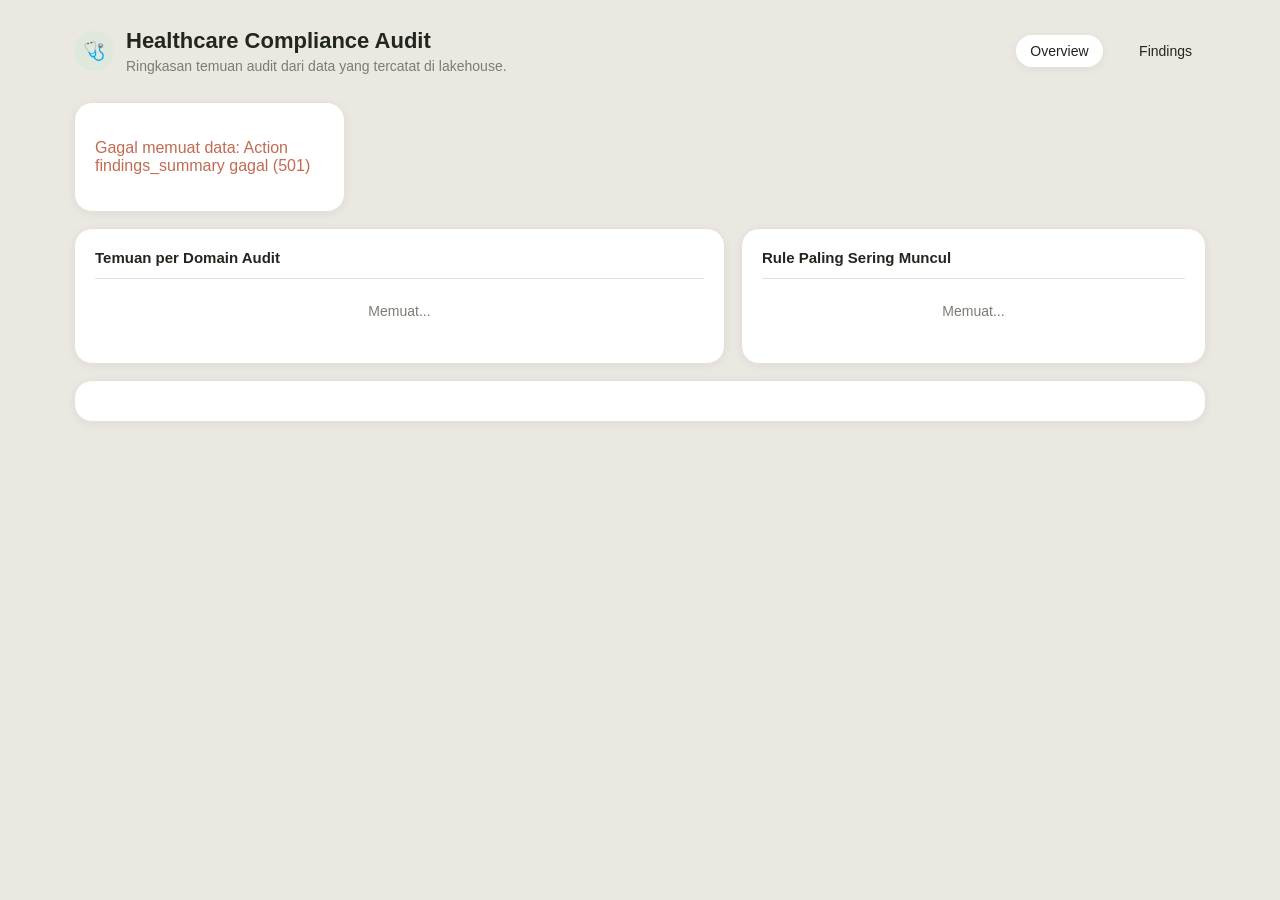
==== app/frontend/index.html @ 0535776b "add dashboard app" ====
<!DOCTYPE html>
<html lang="id">
<head>
<meta charset="UTF-8">
<meta name="viewport" content="width=device-width, initial-scale=1.0">
<title>Compliance Audit — Overview</title>
<link rel="stylesheet" href="style.css">
</head>
<body>
<div class="shell">
  <div class="topbar">
    <div class="brand">
      <div class="dot">🩺</div>
      <div>
        <h1>Healthcare Compliance Audit</h1>
        <p>Ringkasan temuan audit dari data yang tercatat di lakehouse.</p>
      </div>
    </div>
    <nav>
      <a href="index.html" class="active">Overview</a>
      <a href="findings.html">Findings</a>
    </nav>
  </div>

  <div id="summary" class="grid grid-4" style="margin-bottom:16px;">
    <div class="loading">Memuat ringkasan...</div>
  </div>

  <div class="grid grid-2" style="margin-bottom:16px;">
    <div class="card">
      <h3>Temuan per Domain Audit</h3>
      <table id="domain-table"><tbody><tr><td class="loading">Memuat...</td></tr></tbody></table>
    </div>
    <div class="card">
      <h3>Rule Paling Sering Muncul</h3>
      <table id="rules-table"><tbody><tr><td class="loading">Memuat...</td></tr></tbody></table>
    </div>
  </div>

  <div class="card" id="run-info-card"></div>
</div>

<script src="config.js"></script>
<script src="app.js"></script>
<script>
async function render() {
  try {
    const [summary, overview, byDomain, topRules] = await Promise.all([
      callAction("findings_summary"),
      callAction("audit_overview"),
      callAction("findings_by_domain"),
      callAction("top_recurring_rules", { limit: 8 }),
    ]);
    const s = summary[0] || {};
    const o = overview[0] || {};

    document.getElementById("summary").innerHTML = `
      <div class="card dark stat-card" onclick="goToFindings({})">
        <div class="stat-label">Total Findings</div>
        <div class="stat-value">${s.total ?? 0}</div>
      </div>
      <div class="card stat-card" onclick="goToFindings({status:'OPEN'})">
        <div class="stat-label">Open</div>
        <div class="stat-value">${s.open ?? 0}</div>
      </div>
      <div class="card stat-card" onclick="goToFindings({severity:'HIGH'})">
        <div class="stat-label">High Severity</div>
        <div class="stat-value">${s.high_severity ?? 0}</div>
      </div>
      <div class="card">
        <div class="stat-label">Applicable Checks (rule ACTIVE)</div>
        <div class="stat-value">${o.applicable_checks ?? "-"} <span style="font-size:14px;color:var(--muted)">/ ${o.total_rules_in_registry ?? "-"} terdaftar</span></div>
      </div>
    `;

    const domainRows = (byDomain || []).map(r => `
      <tr class="clickable" onclick="goToFindings({domain:'${esc(r.audit_domain)}'})">
        <td>${esc(r.audit_domain)}</td>
        <td>${r.total_findings}</td>
        <td>${badge(r.high_severity_findings > 0 ? "HIGH" : "LOW")} ${r.high_severity_findings} high</td>
      </tr>`).join("") || `<tr><td class="empty">Belum ada temuan.</td></tr>`;
    document.getElementById("domain-table").innerHTML = `
      <thead><tr><th>Domain</th><th>Total</th><th>Severity tinggi</th></tr></thead>
      <tbody>${domainRows}</tbody>`;

    const ruleRows = (topRules || []).map(r => `
      <tr class="clickable" onclick="goToFindings({rule_id:'${esc(r.rule_id)}'})">
        <td>${esc(r.rule_name || r.rule_id)}</td>
        <td>${badge(r.severity)}</td>
        <td>${r.finding_count}</td>
      </tr>`).join("") || `<tr><td class="empty">Belum ada temuan.</td></tr>`;
    document.getElementById("rules-table").innerHTML = `
      <thead><tr><th>Rule</th><th>Severity</th><th>Jumlah</th></tr></thead>
      <tbody>${ruleRows}</tbody>`;

    document.getElementById("run-info-card").innerHTML = `
      <h3>Cakupan Audit Terkini</h3>
      <div class="kv">
        <dt>Records scanned</dt><dd>${o.records_scanned ?? "-"} (gabungan Patient + Condition/Observation/Procedure/Encounter yang dievaluasi check aktif)</dd>
        <dt>Rule set version</dt><dd>${esc(o.rule_set_version)}</dd>
        <dt>Data snapshot (watermark)</dt><dd>${esc(o.data_snapshot)}</dd>
        <dt>Status run</dt><dd>${badge(o.status === "SUCCESS" ? "RESOLVED" : o.status)} ${esc(o.status)}</dd>
      </div>
      <p class="caption">
        Angka ini mencerminkan kondisi compliance TERKINI (bukan histori tiap eksekusi
        suite) -- audit_run_id diturunkan deterministik dari data + rule set yang
        dievaluasi. "Applicable checks" berarti rule berstatus ACTIVE yang benar-benar
        menghasilkan check, bukan seluruh rule yang tercatat di registry.
      </p>
    `;
  } catch (e) {
    document.getElementById("summary").innerHTML = `<div class="card"><p style="color:var(--high)">Gagal memuat data: ${esc(e.message)}</p></div>`;
  }
}
render();
</script>
</body>
</html>
---- app/frontend/style.css ----
:root {
  --bg: #eae8e1;
  --card: #ffffff;
  --sage: #6d8b6a;
  --sage-dark: #55704f;
  --sage-light: #dfe8dc;
  --ink: #23261f;
  --muted: #7a7d73;
  --border: #e3e1d8;
  --high: #c26a52;
  --high-bg: #f6e4dd;
  --medium: #c99a3a;
  --medium-bg: #f6ecd6;
  --low: #7a8b6f;
  --low-bg: #e9efe4;
  --radius: 18px;
  --shadow: 0 2px 10px rgba(35, 38, 31, 0.06);
}

* { box-sizing: border-box; }

body {
  margin: 0;
  background: var(--bg);
  color: var(--ink);
  font-family: -apple-system, "Segoe UI", Roboto, Helvetica, Arial, sans-serif;
}

.shell { max-width: 1180px; margin: 0 auto; padding: 28px 24px 60px; }

.topbar {
  display: flex; align-items: center; justify-content: space-between;
  margin-bottom: 28px; gap: 16px; flex-wrap: wrap;
}
.topbar h1 { font-size: 22px; margin: 0 0 4px; }
.topbar p { margin: 0; color: var(--muted); font-size: 14px; }
.brand { display: flex; align-items: center; gap: 12px; }
.brand .dot {
  width: 40px; height: 40px; border-radius: 50%;
  background: var(--sage-light); display: flex; align-items: center; justify-content: center;
  font-size: 18px;
}
nav a {
  color: var(--ink); text-decoration: none; font-size: 14px; margin-left: 18px;
  padding: 8px 14px; border-radius: 999px;
}
nav a.active, nav a:hover { background: var(--card); box-shadow: var(--shadow); }

.grid { display: grid; gap: 16px; }
.grid-4 { grid-template-columns: repeat(4, 1fr); }
.grid-2 { grid-template-columns: 1.4fr 1fr; }
@media (max-width: 900px) { .grid-4 { grid-template-columns: repeat(2, 1fr); } .grid-2 { grid-template-columns: 1fr; } }

.card {
  background: var(--card); border-radius: var(--radius); box-shadow: var(--shadow);
  padding: 20px; border: 1px solid var(--border);
}
.card.dark {
  background: var(--sage-dark); color: #fff; border: none;
}
.card.dark .stat-label { color: rgba(255,255,255,0.75); }
.card h3 { margin: 0 0 12px; font-size: 15px; font-weight: 600; }

.stat-label { font-size: 13px; color: var(--muted); margin-bottom: 6px; }
.stat-value { font-size: 26px; font-weight: 700; }
.stat-card { cursor: pointer; transition: transform .12s; }
.stat-card:hover { transform: translateY(-2px); }

.caption { font-size: 12px; color: var(--muted); margin-top: 10px; line-height: 1.5; }

table { width: 100%; border-collapse: collapse; font-size: 14px; }
th { text-align: left; color: var(--muted); font-weight: 500; font-size: 12px; text-transform: uppercase; padding: 8px 10px; }
td { padding: 12px 10px; border-top: 1px solid var(--border); }
tr.clickable { cursor: pointer; }
tr.clickable:hover td { background: var(--sage-light); }

.badge { display: inline-block; padding: 3px 10px; border-radius: 999px; font-size: 12px; font-weight: 600; }
.badge.HIGH { background: var(--high-bg); color: var(--high); }
.badge.MEDIUM { background: var(--medium-bg); color: var(--medium); }
.badge.LOW { background: var(--low-bg); color: var(--low); }
.badge.OPEN { background: var(--high-bg); color: var(--high); }
.badge.RESOLVED { background: var(--low-bg); color: var(--low); }
.badge.UNDER_REVIEW { background: var(--medium-bg); color: var(--medium); }

.filters { display: flex; gap: 10px; margin-bottom: 18px; flex-wrap: wrap; }
select, input {
  padding: 9px 12px; border-radius: 12px; border: 1px solid var(--border);
  background: var(--card); font-size: 14px; color: var(--ink);
}

.btn {
  display: inline-block; padding: 9px 16px; border-radius: 12px; border: none;
  background: var(--sage); color: #fff; font-size: 14px; cursor: pointer; text-decoration: none;
}
.btn:hover { background: var(--sage-dark); }
.back-link { display: inline-block; margin-bottom: 16px; color: var(--sage-dark); text-decoration: none; font-size: 14px; }

.kv { display: grid; grid-template-columns: 200px 1fr; gap: 10px 16px; font-size: 14px; margin-top: 6px; }
.kv dt { color: var(--muted); }
.kv dd { margin: 0; }

.compare { display: grid; grid-template-columns: 1fr 1fr; gap: 14px; margin: 16px 0; }
.compare .box { background: var(--sage-light); border-radius: 14px; padding: 14px; }
.compare .box.expected { background: #eef2ea; }
.compare .label { font-size: 12px; color: var(--muted); margin-bottom: 6px; }

.empty { color: var(--muted); padding: 24px 0; text-align: center; font-size: 14px; }
.loading { color: var(--muted); padding: 24px 0; text-align: center; font-size: 14px; }
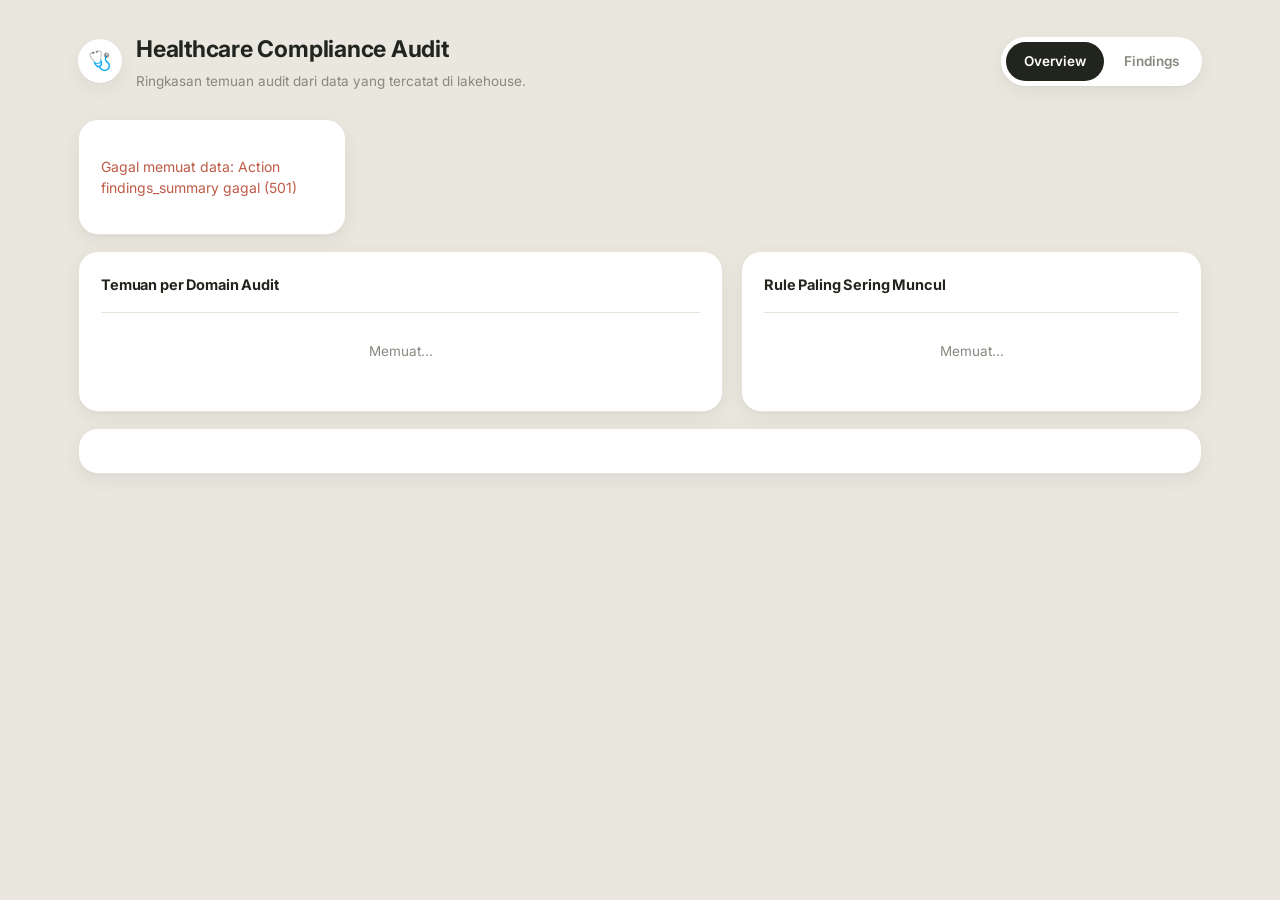
==== commit bf885343: "dashboard ui improvement" ====
--- a/app/frontend/index.html
+++ b/app/frontend/index.html
@@ -4,6 +4,9 @@
 <meta charset="UTF-8">
 <meta name="viewport" content="width=device-width, initial-scale=1.0">
 <title>Compliance Audit — Overview</title>
+<link rel="preconnect" href="https://fonts.googleapis.com">
+<link rel="preconnect" href="https://fonts.gstatic.com" crossorigin>
+<link href="https://fonts.googleapis.com/css2?family=Inter:wght@400;500;600;700&display=swap" rel="stylesheet">
 <link rel="stylesheet" href="style.css">
 </head>
 <body>
@@ -40,7 +43,6 @@
   <div class="card" id="run-info-card"></div>
 </div>
 
-<script src="config.js"></script>
 <script src="app.js"></script>
 <script>
 async function render() {
@@ -56,20 +58,24 @@
 
     document.getElementById("summary").innerHTML = `
       <div class="card dark stat-card" onclick="goToFindings({})">
-        <div class="stat-label">Total Findings</div>
+        <div class="stat-label"><span class="stat-icon">Σ</span> Total Findings</div>
         <div class="stat-value">${s.total ?? 0}</div>
+        <div class="stat-sub">Sejak audit terakhir dijalankan</div>
       </div>
       <div class="card stat-card" onclick="goToFindings({status:'OPEN'})">
-        <div class="stat-label">Open</div>
+        <div class="stat-label"><span class="stat-icon">!</span> Open</div>
         <div class="stat-value">${s.open ?? 0}</div>
+        <div class="stat-sub">Belum direview/diselesaikan</div>
       </div>
       <div class="card stat-card" onclick="goToFindings({severity:'HIGH'})">
-        <div class="stat-label">High Severity</div>
+        <div class="stat-label"><span class="stat-icon">▲</span> High Severity</div>
         <div class="stat-value">${s.high_severity ?? 0}</div>
+        <div class="stat-sub">Prioritas utama auditor</div>
       </div>
       <div class="card">
-        <div class="stat-label">Applicable Checks (rule ACTIVE)</div>
-        <div class="stat-value">${o.applicable_checks ?? "-"} <span style="font-size:14px;color:var(--muted)">/ ${o.total_rules_in_registry ?? "-"} terdaftar</span></div>
+        <div class="stat-label"><span class="stat-icon">✓</span> Applicable Checks</div>
+        <div class="stat-value">${o.applicable_checks ?? "-"} <span style="font-size:15px;color:var(--muted);font-weight:600;">/ ${o.total_rules_in_registry ?? "-"}</span></div>
+        <div class="stat-sub">Rule berstatus ACTIVE dari total terdaftar</div>
       </div>
     `;
 
--- a/app/frontend/style.css
+++ b/app/frontend/style.css
@@ -1,20 +1,21 @@
 :root {
-  --bg: #eae8e1;
+  --bg: #EAE7DF;
   --card: #ffffff;
-  --sage: #6d8b6a;
-  --sage-dark: #55704f;
-  --sage-light: #dfe8dc;
-  --ink: #23261f;
-  --muted: #7a7d73;
-  --border: #e3e1d8;
-  --high: #c26a52;
-  --high-bg: #f6e4dd;
-  --medium: #c99a3a;
-  --medium-bg: #f6ecd6;
-  --low: #7a8b6f;
-  --low-bg: #e9efe4;
-  --radius: 18px;
-  --shadow: 0 2px 10px rgba(35, 38, 31, 0.06);
+  --sage: #6D8B6A;
+  --sage-dark: #55704F;
+  --sage-light: #E3EADF;
+  --ink: #22251E;
+  --muted: #86897F;
+  --border: #E7E4D9;
+  --high: #BE5B47;
+  --high-bg: #F7E6E0;
+  --medium: #B4863A;
+  --medium-bg: #F8EFDA;
+  --low: #6D8B6A;
+  --low-bg: #E7EEE3;
+  --radius: 20px;
+  --radius-sm: 12px;
+  --shadow: 0 1px 2px rgba(34, 37, 30, 0.04), 0 6px 20px rgba(34, 37, 30, 0.06);
 }
 
 * { box-sizing: border-box; }
@@ -23,58 +24,104 @@
   margin: 0;
   background: var(--bg);
   color: var(--ink);
-  font-family: -apple-system, "Segoe UI", Roboto, Helvetica, Arial, sans-serif;
+  font-family: "Inter", -apple-system, "Segoe UI", Roboto, Helvetica, Arial, sans-serif;
+  -webkit-font-smoothing: antialiased;
+  font-size: 14px;
+  line-height: 1.5;
 }
 
-.shell { max-width: 1180px; margin: 0 auto; padding: 28px 24px 60px; }
+h1, h2, h3 { font-family: inherit; letter-spacing: -0.01em; }
 
+.shell { max-width: 1180px; margin: 0 auto; padding: 32px 28px 64px; }
+
+/* ---------- Topbar ---------- */
 .topbar {
   display: flex; align-items: center; justify-content: space-between;
   margin-bottom: 28px; gap: 16px; flex-wrap: wrap;
 }
-.topbar h1 { font-size: 22px; margin: 0 0 4px; }
-.topbar p { margin: 0; color: var(--muted); font-size: 14px; }
-.brand { display: flex; align-items: center; gap: 12px; }
+.topbar h1 { font-size: 23px; font-weight: 700; margin: 0 0 4px; }
+.topbar p { margin: 0; color: var(--muted); font-size: 13.5px; }
+.brand { display: flex; align-items: center; gap: 14px; }
 .brand .dot {
-  width: 40px; height: 40px; border-radius: 50%;
-  background: var(--sage-light); display: flex; align-items: center; justify-content: center;
-  font-size: 18px;
+  width: 44px; height: 44px; border-radius: 50%;
+  background: var(--card); box-shadow: var(--shadow);
+  display: flex; align-items: center; justify-content: center;
+  font-size: 19px; flex-shrink: 0;
+}
+
+nav {
+  background: var(--card);
+  border-radius: 999px;
+  padding: 5px;
+  box-shadow: var(--shadow);
+  display: inline-flex;
+  gap: 2px;
 }
 nav a {
-  color: var(--ink); text-decoration: none; font-size: 14px; margin-left: 18px;
-  padding: 8px 14px; border-radius: 999px;
+  color: var(--muted); text-decoration: none; font-size: 13.5px; font-weight: 600;
+  padding: 9px 18px; border-radius: 999px;
+  transition: background .15s, color .15s;
 }
-nav a.active, nav a:hover { background: var(--card); box-shadow: var(--shadow); }
+nav a.active { background: var(--ink); color: #fff; }
+nav a:hover:not(.active) { background: var(--sage-light); color: var(--sage-dark); }
 
-.grid { display: grid; gap: 16px; }
+/* ---------- Grid ---------- */
+.grid { display: grid; gap: 18px; }
 .grid-4 { grid-template-columns: repeat(4, 1fr); }
 .grid-2 { grid-template-columns: 1.4fr 1fr; }
 @media (max-width: 900px) { .grid-4 { grid-template-columns: repeat(2, 1fr); } .grid-2 { grid-template-columns: 1fr; } }
 
+/* ---------- Cards ---------- */
 .card {
   background: var(--card); border-radius: var(--radius); box-shadow: var(--shadow);
-  padding: 20px; border: 1px solid var(--border);
+  padding: 22px; border: 1px solid var(--border);
 }
 .card.dark {
   background: var(--sage-dark); color: #fff; border: none;
 }
-.card.dark .stat-label { color: rgba(255,255,255,0.75); }
-.card h3 { margin: 0 0 12px; font-size: 15px; font-weight: 600; }
+.card.dark .stat-label { color: rgba(255,255,255,0.78); }
+.card h3 {
+  margin: 0 0 16px; font-size: 14.5px; font-weight: 700;
+  display: flex; align-items: center; gap: 8px;
+}
 
-.stat-label { font-size: 13px; color: var(--muted); margin-bottom: 6px; }
-.stat-value { font-size: 26px; font-weight: 700; }
-.stat-card { cursor: pointer; transition: transform .12s; }
-.stat-card:hover { transform: translateY(-2px); }
+/* ---------- Stat / KPI cards ---------- */
+.stat-label {
+  font-size: 12.5px; color: var(--muted); margin-bottom: 8px;
+  display: flex; align-items: center; gap: 8px;
+}
+.stat-icon {
+  width: 26px; height: 26px; border-radius: 50%;
+  background: var(--sage-light); color: var(--sage-dark);
+  display: inline-flex; align-items: center; justify-content: center;
+  font-size: 13px; flex-shrink: 0;
+}
+.card.dark .stat-icon { background: rgba(255,255,255,0.16); color: #fff; }
+.stat-value { font-size: 27px; font-weight: 700; letter-spacing: -0.01em; }
+.stat-sub { font-size: 12px; color: var(--muted); margin-top: 6px; }
+.card.dark .stat-sub { color: rgba(255,255,255,0.7); }
+.stat-card { cursor: pointer; transition: transform .14s, box-shadow .14s; }
+.stat-card:hover { transform: translateY(-3px); box-shadow: 0 8px 24px rgba(34, 37, 30, 0.1); }
 
-.caption { font-size: 12px; color: var(--muted); margin-top: 10px; line-height: 1.5; }
+.caption { font-size: 12.5px; color: var(--muted); margin-top: 12px; line-height: 1.6; }
 
-table { width: 100%; border-collapse: collapse; font-size: 14px; }
-th { text-align: left; color: var(--muted); font-weight: 500; font-size: 12px; text-transform: uppercase; padding: 8px 10px; }
-td { padding: 12px 10px; border-top: 1px solid var(--border); }
-tr.clickable { cursor: pointer; }
+/* ---------- Table ---------- */
+table { width: 100%; border-collapse: collapse; font-size: 13.5px; }
+th {
+  text-align: left; color: var(--muted); font-weight: 600; font-size: 11px;
+  text-transform: uppercase; letter-spacing: 0.04em; padding: 0 10px 10px;
+}
+td { padding: 13px 10px; border-top: 1px solid var(--border); color: var(--ink); }
+tr.clickable { cursor: pointer; transition: background .12s; }
 tr.clickable:hover td { background: var(--sage-light); }
+tr.clickable td:first-child { border-radius: var(--radius-sm) 0 0 var(--radius-sm); }
+tr.clickable td:last-child { border-radius: 0 var(--radius-sm) var(--radius-sm) 0; }
 
-.badge { display: inline-block; padding: 3px 10px; border-radius: 999px; font-size: 12px; font-weight: 600; }
+/* ---------- Badges/pills ---------- */
+.badge {
+  display: inline-block; padding: 4px 11px; border-radius: 999px;
+  font-size: 11.5px; font-weight: 700; letter-spacing: 0.01em;
+}
 .badge.HIGH { background: var(--high-bg); color: var(--high); }
 .badge.MEDIUM { background: var(--medium-bg); color: var(--medium); }
 .badge.LOW { background: var(--low-bg); color: var(--low); }
@@ -82,27 +129,41 @@
 .badge.RESOLVED { background: var(--low-bg); color: var(--low); }
 .badge.UNDER_REVIEW { background: var(--medium-bg); color: var(--medium); }
 
-.filters { display: flex; gap: 10px; margin-bottom: 18px; flex-wrap: wrap; }
+/* ---------- Filters ---------- */
+.filters { display: flex; gap: 10px; margin-bottom: 20px; flex-wrap: wrap; }
 select, input {
-  padding: 9px 12px; border-radius: 12px; border: 1px solid var(--border);
-  background: var(--card); font-size: 14px; color: var(--ink);
+  padding: 10px 14px; border-radius: var(--radius-sm); border: 1px solid var(--border);
+  background: var(--card); font-size: 13.5px; color: var(--ink); font-family: inherit;
+  box-shadow: var(--shadow);
 }
+select:focus, input:focus { outline: 2px solid var(--sage-light); border-color: var(--sage); }
+input::placeholder { color: var(--muted); }
 
+/* ---------- Buttons / links ---------- */
 .btn {
-  display: inline-block; padding: 9px 16px; border-radius: 12px; border: none;
-  background: var(--sage); color: #fff; font-size: 14px; cursor: pointer; text-decoration: none;
+  display: inline-block; padding: 10px 20px; border-radius: var(--radius-sm); border: none;
+  background: var(--sage); color: #fff; font-size: 13.5px; font-weight: 600;
+  cursor: pointer; text-decoration: none; font-family: inherit;
+  transition: background .15s;
 }
 .btn:hover { background: var(--sage-dark); }
-.back-link { display: inline-block; margin-bottom: 16px; color: var(--sage-dark); text-decoration: none; font-size: 14px; }
+.back-link {
+  display: inline-flex; align-items: center; gap: 6px; margin-bottom: 18px;
+  color: var(--muted); text-decoration: none; font-size: 13.5px; font-weight: 600;
+  transition: color .15s;
+}
+.back-link:hover { color: var(--ink); }
 
-.kv { display: grid; grid-template-columns: 200px 1fr; gap: 10px 16px; font-size: 14px; margin-top: 6px; }
+/* ---------- Key-value list ---------- */
+.kv { display: grid; grid-template-columns: 190px 1fr; gap: 12px 16px; font-size: 13.5px; margin-top: 6px; }
 .kv dt { color: var(--muted); }
-.kv dd { margin: 0; }
+.kv dd { margin: 0; font-weight: 500; word-break: break-word; }
 
+/* ---------- Actual vs Expected compare ---------- */
 .compare { display: grid; grid-template-columns: 1fr 1fr; gap: 14px; margin: 16px 0; }
-.compare .box { background: var(--sage-light); border-radius: 14px; padding: 14px; }
-.compare .box.expected { background: #eef2ea; }
-.compare .label { font-size: 12px; color: var(--muted); margin-bottom: 6px; }
+.compare .box { background: var(--sage-light); border-radius: var(--radius-sm); padding: 16px; font-weight: 600; font-size: 14px; }
+.compare .box.expected { background: #EEF2EA; }
+.compare .label { font-size: 11px; font-weight: 700; letter-spacing: 0.05em; color: var(--muted); margin-bottom: 8px; }
 
-.empty { color: var(--muted); padding: 24px 0; text-align: center; font-size: 14px; }
-.loading { color: var(--muted); padding: 24px 0; text-align: center; font-size: 14px; }
+/* ---------- Empty / loading states ---------- */
+.empty, .loading { color: var(--muted); padding: 28px 0; text-align: center; font-size: 13.5px; }
